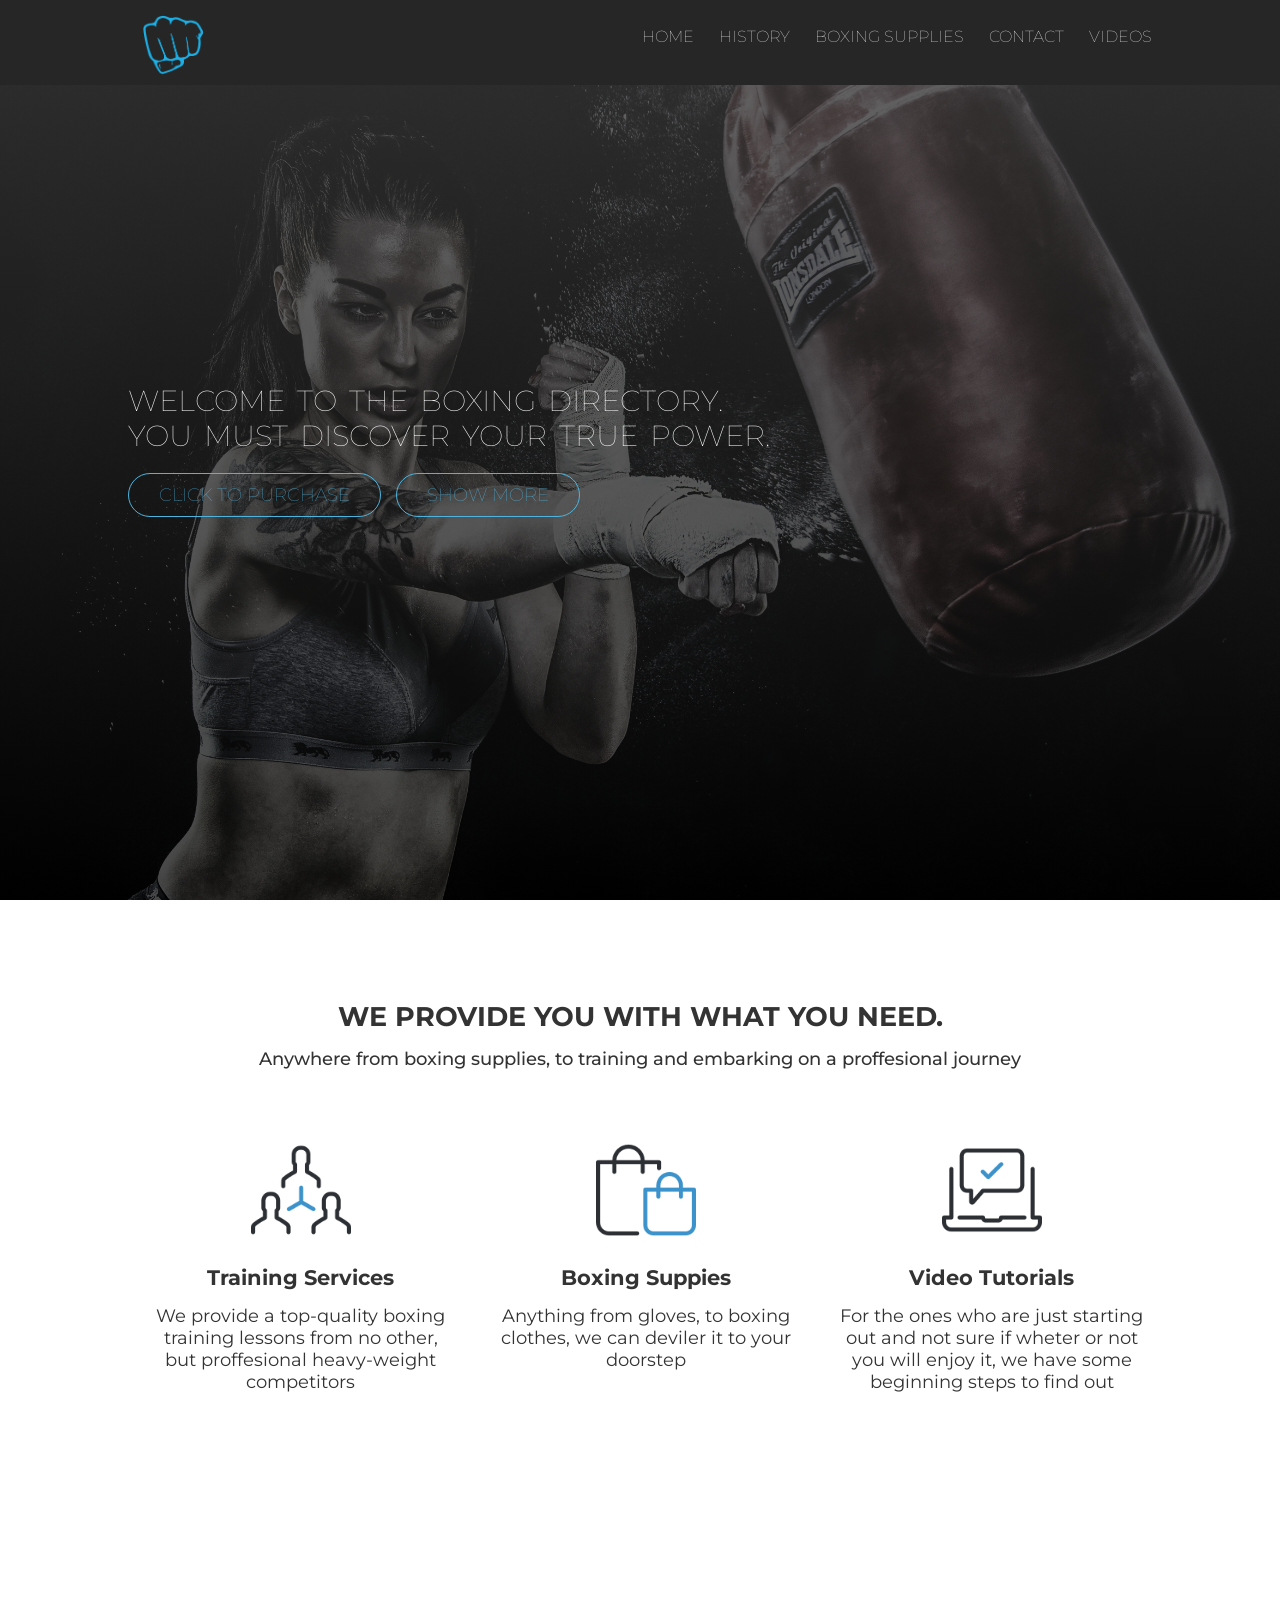
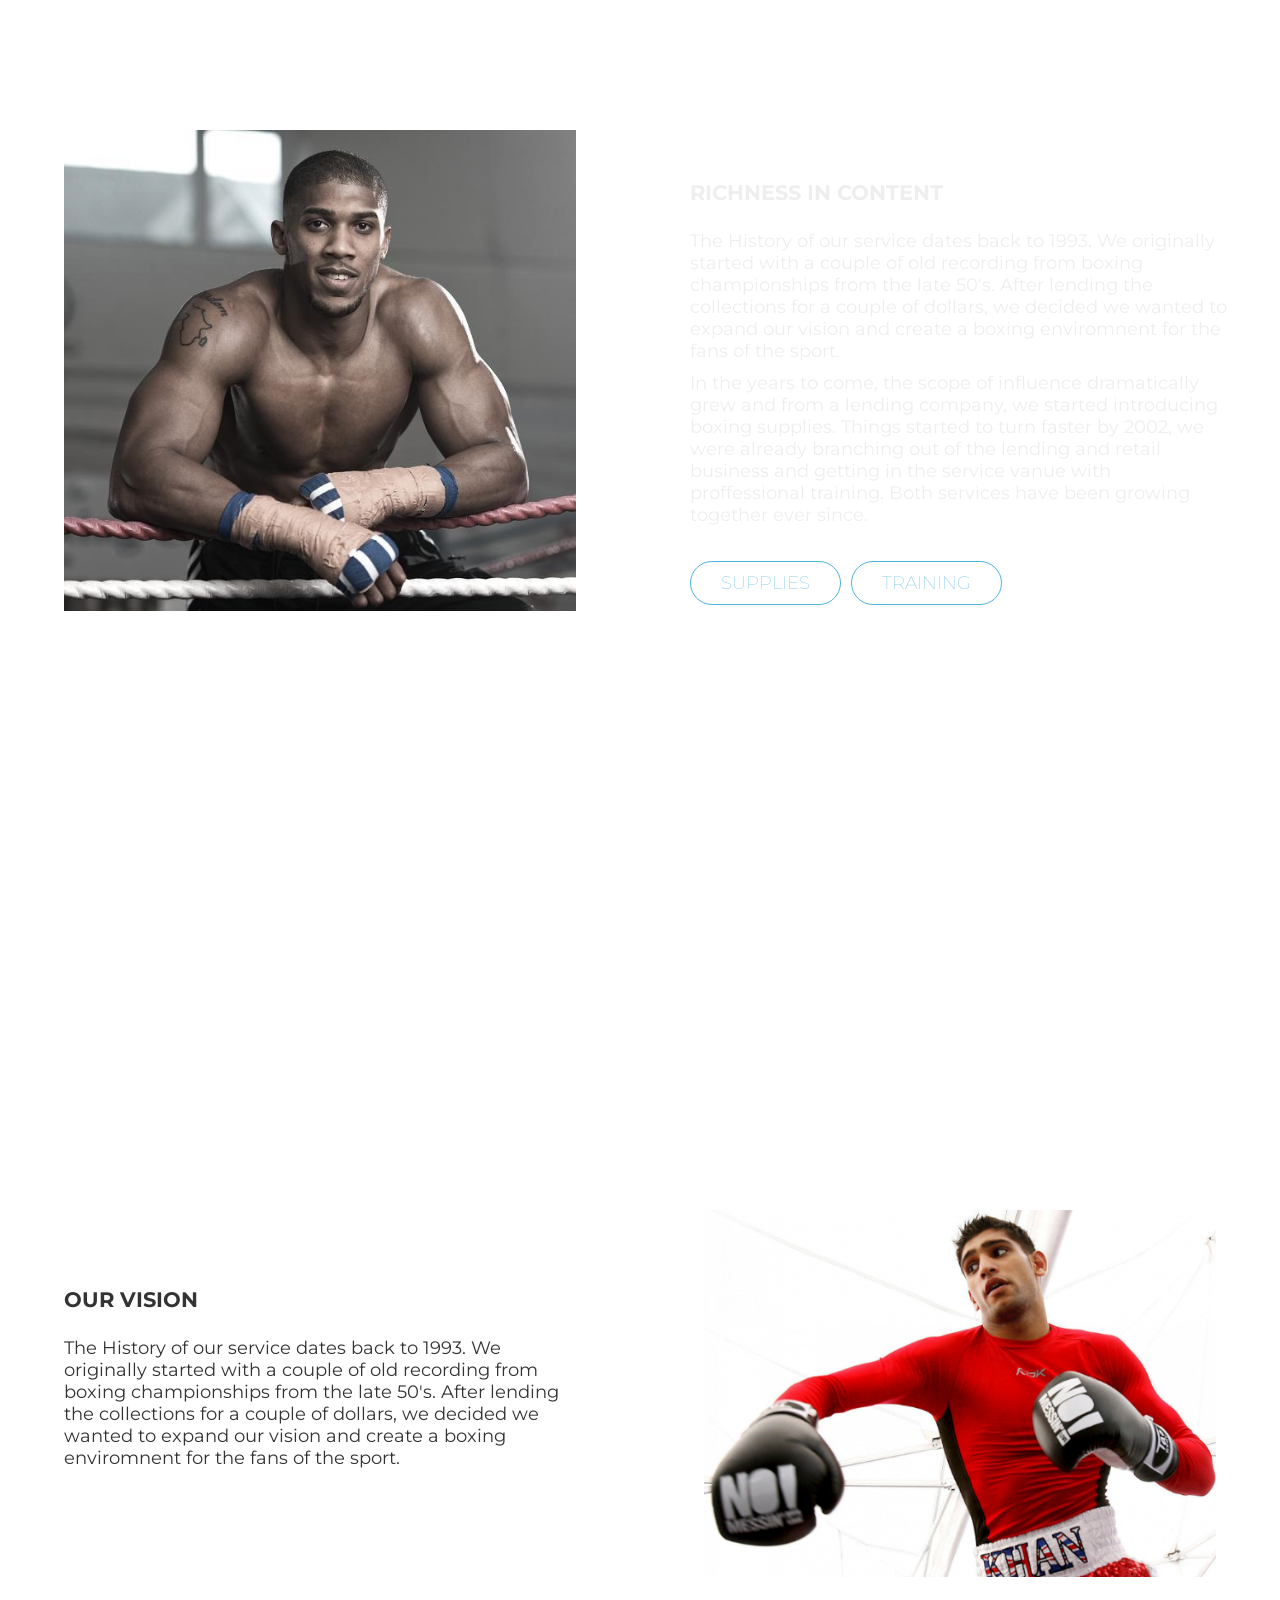
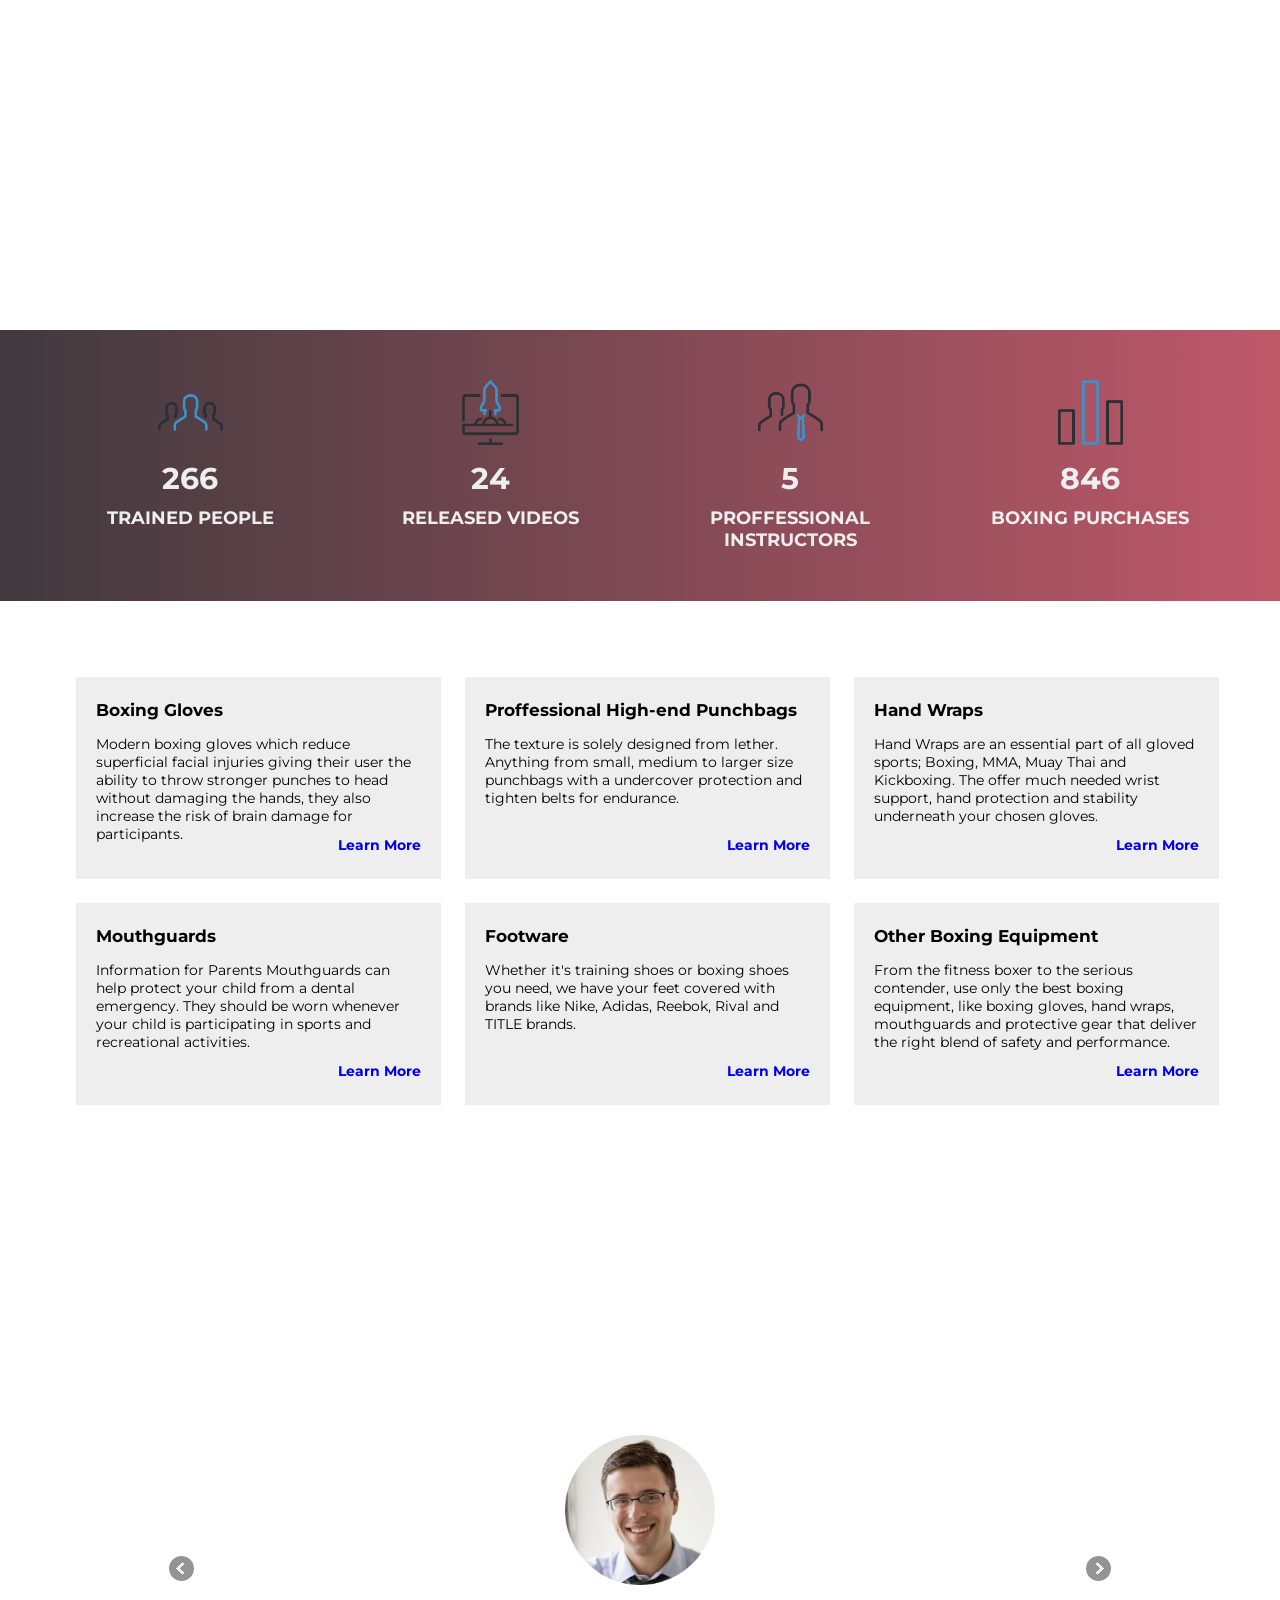
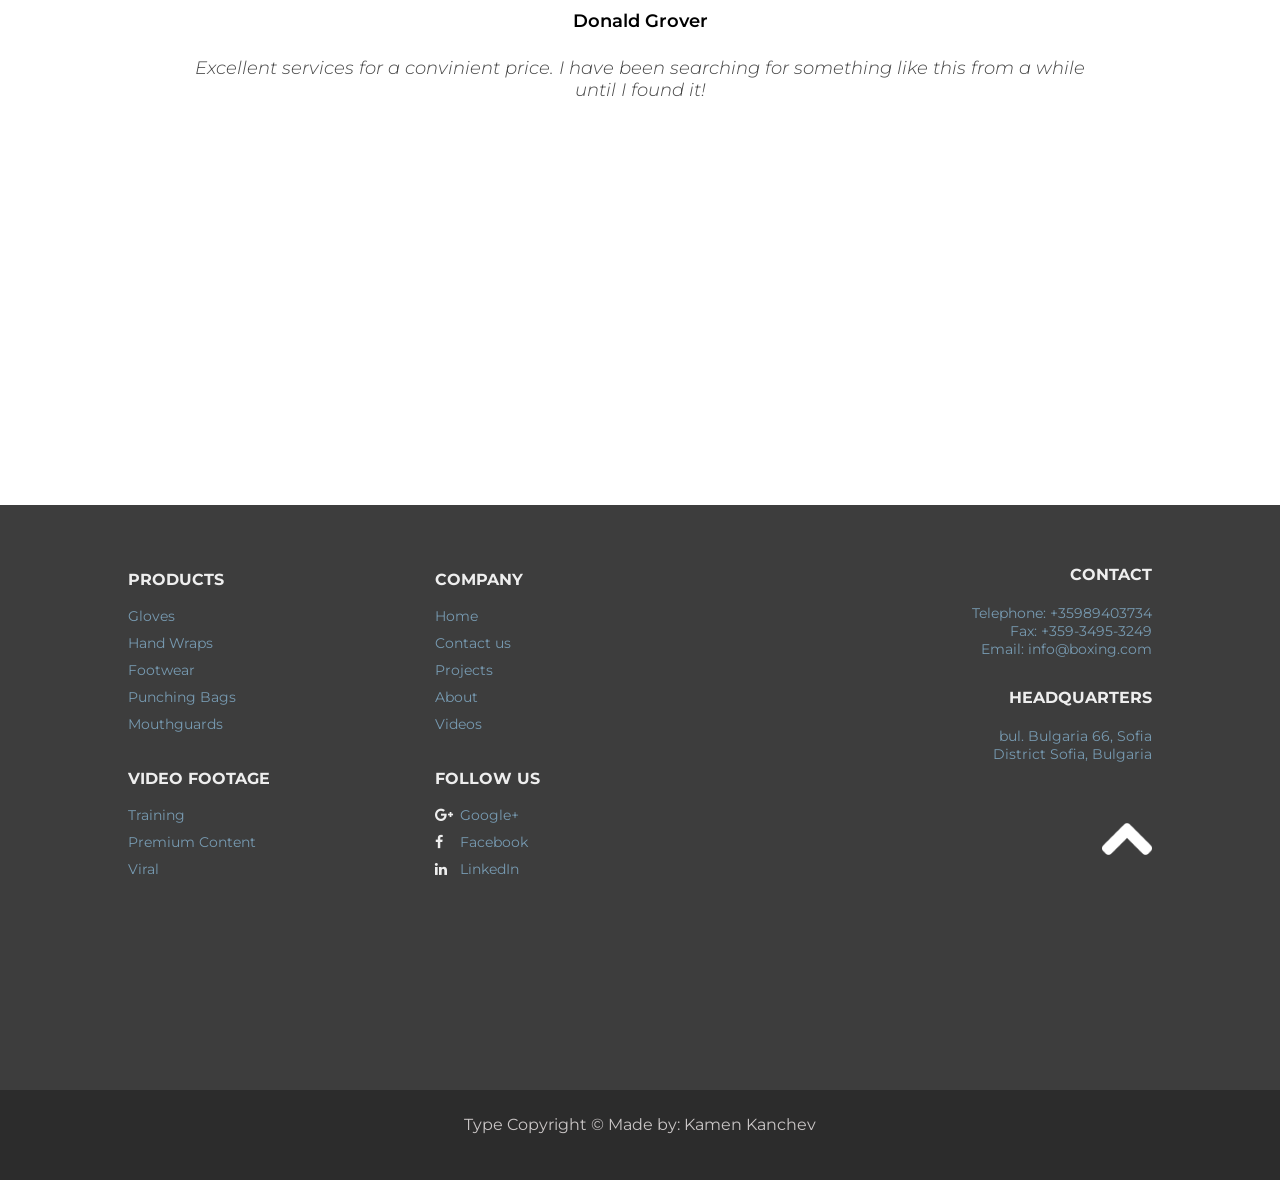
==== index.html @ dafce0fe "Initial commit" ====
<!DOCTYPE html>
<html lang="en">
<head>
    <title>Boxing Proficiency</title>
    <meta name="viewport" content="width=device-width, initial-scale= 1.0">
    <link rel="icon" href="images/boxing-icon.png">
    <link rel="stylesheet" type="text/css" href="css/style.css">
    <link rel="stylesheet" type="text/css" href="css/responsiveness.css">
    <link rel="stylesheet" href="sss/sss.css">
    <link href="css/font-awesome.css" rel="stylesheet" type="text/css">
    <link href="https://fonts.googleapis.com/css?family=Flamenco|Montserrat:300" rel="stylesheet">
    <link rel="stylesheet" href="https://cdnjs.cloudflare.com/ajax/libs/animate.css/3.7.0/animate.min.css">
    <link rel="stylesheet" href="https://cdnjs.cloudflare.com/ajax/libs/font-awesome/4.7.0/css/font-awesome.min.css">
    <script type="text/javascript" src="/javascript/javascript.js"></script>
    <script src="https://code.jquery.com/jquery-3.3.1.js"></script>
    <script src="http://ajax.googleapis.com/ajax/libs/jquery/2.2.4/jquery.min.js"></script> 
    <script src="javascript/jquery.counterup.js"></script>
    <script src="javascript/waypoint.js"></script>
    <script src="sss/sss.js"></script>
    <meta charset="UTF-8">
    <meta name="viewport" content="width=device-width, initial-scale=1.0">
    <meta http-equiv="X-UA-Compatible" content="ie=edge">
</head>
<body>
    <div class="nav-bar">
            <div class="row clearfix">
                    <a href="#"><img src="images/fist.png" class="logo"></a>
                    <div class="mobile-icon" href="#" onclick="slideshow()"><i class="fa fa-bars"></i></div>
                    <ul class="main-nav animated slideInDown" id="check-class" style="display: none;">
                        <li><a href="#Home" class="active">Home</a></li>
                        <li><a href="#History">History</a></li>
                        <li><a href="#Products">Boxing Supplies</a></li>
                        <li><a href="contact.html">Contact</a></li>
                        <li><a href="videos.html">Videos</a></li>
                    </ul>
            </div>
    </div>
    <div id="fullpage">
        <section class="section1" id="Home">
            <div class="main-content-header">
                <h1>WELCOME TO <span class="colorchange"> THE BOXING DIRECTORY.</span> <br>
                    YOU MUST DISCOVER YOUR TRUE POWER.
                    </h1>
                    <div class="center-buttons">
                    <a href="#" class="btn">Click to Purchase</a>
                    <a href="#" class="btn">Show More</a>
                </div>
            </div>
        </section>
        <section class="section2" id="boxes">
            <div class="lead-text">
                <h2>We provide you with what you need.</h2>
                <h4>Anywhere from boxing supplies, to training and embarking on a proffesional journey</h4>
            </div>
            <div class="container">
                    <div class="box">
                        <img src="/images/networking.png">
                        <h3>Training Services</h3>
                        <p>We provide a top-quality boxing training lessons from no other, but proffesional heavy-weight competitors</p>
                    </div>
                    <div class="box">
                        <img src="/images/bag.png">
                        <h3>Boxing Suppies</h3>
                        <p>Anything from gloves, to boxing clothes, we can deviler it to your doorstep</p>
                    </div>
                    <div class="box">
                        <img src="/images/laptop.png">    
                        <h3>Video Tutorials</h3>
                        <p>For the ones who are just starting out and not sure if wheter or not you will enjoy it, we have some beginning steps to find out</p>
                    </div>
            </div>
        </section>
        <section id="History">
            <div class="layout" >
                <div class="layout-box">
                    <img src="/images/Anthony-Joshua.jpg">
                </div>
                <div class="layout-box">
                    <div class="text-appear">
                        <h3>Richness in Content</h3>
                        <p>The History of our service dates back to 1993. 
                            We originally started with a couple of old recording from 
                            boxing championships from the late 50's. After lending the 
                            collections for a couple of dollars, we decided we wanted to 
                            expand our vision and create a boxing enviromnent for 
                            the fans of the sport. 
                        </p>
                        <p>In the years to come, the scope of influence dramatically grew
                            and from a lending company, we started introducing boxing supplies.
                            Things started to turn faster by 2002, we were already branching out 
                            of the lending and retail business and getting in the service vanue 
                            with proffessional training. Both services have been growing together
                            ever since.
                        </p>
                        <a href="#" class="btn">Supplies</a>
                        <a href="#" class="btn">Training</a>
                    </div>
                </div>
            </div>
        </section>
        <section>
            <div class="layout">
                <div class="layout-box">
                        <div class="text-appear2">
                                <h3>Our Vision</h3>
                                <p>The History of our service dates back to 1993. 
                                    We originally started with a couple of old recording from 
                                    boxing championships from the late 50's. After lending the 
                                    collections for a couple of dollars, we decided we wanted to 
                                    expand our vision and create a boxing enviromnent for 
                                    the fans of the sport. 
                                </p>
                        </div>
                </div>
                <div class="layout-box">
                    <img src="/images/khan.png">
                </div>
            </div>
        </section>
        <section>
            <div class="counter">
                <div class="counting-section">
                    <div class="inner-width">
                        <div class="col">
                            <img src="images/counter/group.png">
                            <div class="num">1392</div>
                            Trained People
                        </div>

                        <div class="col">
                            <img src="images/counter/startup.png">
                            <div class="num">133</div>
                            Released Videos
                        </div>

                        <div class="col">
                                <img src="images/counter/user.png">
                            <div class="num">32</div>
                            Proffessional Instructors
                        </div>

                        <div class="col">
                            <img src="images/counter/bar-chart.png">
                            <div class="num">4500</div>
                            Boxing Purchases
                        </div>   
                    </div>
                </div>
                <div id="Products"></div>
            </div>
        </section>
        <section class="section6">
            <div id="six-boxes">
                <div class="container-six">
                        <div class="six-box">
                            <h3>Boxing Gloves</h3>
                            <p> Modern boxing gloves which reduce superficial facial injuries giving their user the ability to throw stronger punches to head without damaging the hands, they also increase the risk of brain damage for participants.</p>
                            <div class="learn-box">
                                <a href="#"><b>Learn More</b></a>
                            </div>
                        </div>
                        <div class="six-box">
                            <h3>Proffessional High-end Punchbags</h3>
                            <p>The texture is solely designed from lether. Anything from small, medium to larger size punchbags with a undercover protection and tighten belts for endurance.</p>
                            <div class="learn-box">
                                <a href="#"><b>Learn More</b></a>
                            </div>
                        </div>
                        <div class="six-box">
                            <h3>Hand Wraps</h3>
                            <p>Hand Wraps are an essential part of all gloved sports; Boxing, MMA, Muay Thai and Kickboxing. The offer much needed wrist support, hand protection and stability underneath your chosen gloves.</p>
                            <div class="learn-box">
                                <a href="#"><b>Learn More</b></a>
                            </div>
                        </div>
                        <div class="six-box">
                            <h3>Mouthguards</h3>
                            <p>Information for Parents Mouthguards can help protect your child from a dental emergency. They should be worn whenever your child is participating in sports and recreational activities.</p>
                            <div class="learn-box">
                                <a href="#"><b>Learn More</b></a>
                            </div>
                        </div>
                        <div class="six-box">
                            <h3>Footware</h3>
                            <p>Whether it's training shoes or boxing shoes you need, we have your feet covered with brands like Nike, Adidas, Reebok, Rival and TITLE brands.</p>
                            <div class="learn-box">
                                <a href="#"><b>Learn More</b></a>
                            </div>
                        </div>
                        <div class="six-box">
                            <h3>Other Boxing Equipment</h3>
                            <p>From the fitness boxer to the serious contender, use only the best boxing equipment, like boxing gloves, hand wraps, mouthguards and protective gear that deliver the right blend of safety and performance. </p>
                            <div class="learn-box">
                                <a href="#"><b>Learn More</b></a>
                            </div>
                        </div>
                </div>
            </div>
        </section>
        <section>
            <div class="wrapper">
                <div class="slider-testimonial">
                    <div class="testimonial-item">
                        <div class="testimonial-client">
                            <img src="/images/person1.png" alt="">
                            <p class="client-name">Donald Grover</p>
                        </div>
                        <div class="testimonial-text">
                            <p>Excellent services for a convinient price. I have been searching for something like this from a while until I found it!</p>
                        </div>
                    </div>
                    <div class="testimonial-item">
                        <div class="testimonial-client">
                            <img src="/images/person2.png" alt="">
                            <p class="client-name">Marry Madrid</p>
                        </div>
                        <div class="testimonial-text">
                            <p>From the first service advisory call, to the last touch-up, the team was great and highly responsive to our needs!</p>
                        </div>
                    </div>
                    <div class="testimonial-item">
                        <div class="testimonial-client">
                            <img src="/images/person3.png" alt="">
                            <p class="client-name">Brian Puspos</p>
                        </div>
                        <div class="testimonial-text">
                            <p>Highly reccomend the team. Did the boxing scheduled instruction with Mr. Leanman and he gave me a perfect set of instructions to begin my training in the best possible manner.</p>
                        </div>
                    </div>
                </div>
            </div>
        </section>
        <footer>
            <div class="footer-inner">
                <div class="footer-left">
                    <div class="footer-box">
                        <h6>Products</h6>
                        <ul>
                            <li><a href="#">Gloves</a></li>
                            <li><a href="#">Hand Wraps</a></li>
                            <li><a href="#">Footwear</a></li>
                            <li><a href="#">Punching Bags</a></li>
                            <li><a href="#">Mouthguards</a></li>
                        </ul>
                    </div>

                    <div class="footer-box">
                            <h6>Video Footage</h6>
                            <ul>
                                <li><a href="#">Training</a></li>
                                <li><a href="#">Premium Content</a></li>
                                <li><a href="#">Viral</a></li>
                            </ul>
                        </div>
                </div>
                <div class="footer-left">
                        <div class="footer-box">
                            <h6>Company</h6>
                            <ul>
                                <li><a href="#">Home</a></li>
                                <li><a href="#">Contact us</a></li>
                                <li><a href="#">Projects</a></li>
                                <li><a href="#">About</a></li>
                                <li><a href="#">Videos</a></li>
                            </ul>
                        </div>
    
                        <div class="footer-box">
                                <h6>Follow us</h6>
                                <ul>
                                    <li><a href="#"><i class="fa fa-google-plus"></i>Google+</a></li>
                                    <li><a href="#"><i class="fa fa-facebook"></i>Facebook</a></li>
                                    <li><a href="#"><i class="fa fa-linkedin"></i>LinkedIn</a></li>
                                </ul>
                            </div>
                    </div>
                    <div class="footer-right">
                        <div class="footer-box-right">
                            <h6>Contact</h6>
                            <p>Telephone: +35989403734</p>
                            <p>Fax: +359-3495-3249</p>
                            <p>Email:  <a href="info@boxing.com">info@boxing.com</a></p>
                        </div>
    
                        <div class="footer-box-right">
                            <h6>Headquarters</h6>
                            <p>bul. Bulgaria 66, Sofia</p>
                            <p>District Sofia, Bulgaria</p>
                        </div>
                        <div class="footer-box-right" id="#Home">
                            <a href="#"><img src="images/arrow-up.png"></a>
                        </div>
                    </div>
                <div class="clr"></div>
            </div>
        </footer>
        <div class="copyright">
            <p>Type Copyright © Made by: Kamen Kanchev</p>
        </div>
    </div>
<script>
    jQuery(function($){
        $('.slider-testimonial').sss({
            slideShow : true,
            speed : 3000
        });
    });
    // ---- Counter Animation 
$(".num").counterUp({delay:10,time:1000});
</script>
</body>
</html>
---- css/style.css ----
*{
    margin: 0px;
    padding: 0px;
    box-sizing: border-box;
}

html{
    scroll-behavior: smooth;
}

body{
    font-size: 18px;
    overflow-x: hidden !important;
    font-family: 'Montserrat', sans-serif;
}
/* -----------  SECTIONS  ------------*/
section:nth-child(1){
    height: 100vh;
    width: 100%;
    display: table;
    background-image:linear-gradient(rgba(61, 60, 60, 0.8),rgba(0,0,0,0.7)), url('../images/boxing-16.jpg');
    background-size: cover; 
    background-repeat: no-repeat;
    background-position: center;
    background-attachment: fixed;
}

section:nth-child(2){
    height: 70vh;
    width: 100%;
    background-image: #eee;
    color: #333;
}

section:nth-child(3){
    height: 120vh;
    width: 100%;
    color: #eee;
    background-image: linear-gradient(rgba(61, 60, 60, 0.8),rgba(0,0,0,0.7)), url('../images/boxing-gloves.jpg');
    display: table;
    background-size: cover; 
    background-repeat: no-repeat;
    background-position: center;
    background-attachment: fixed;
}

section:nth-child(4){
    height: 80vh;
    width: 100%;
}

section:nth-child(5){
    width: 100%;
}

section:nth-child(6){
    height: 80vh;
    width: 100%;
    
}

section:nth-child(7){
    width: 100%;
    height: 50vh;
    
}

.copyright{
    width: 100%;
    height: 10vh;
    background: rgb(44, 44, 44);
    color: rgb(202, 198, 198);
    text-align: center;
    padding-top: 25px;
    font-size: 1vw;
}
.copyright p {
    font-size: 16px;
}

.row{
    max-width: 80%;
    margin: 0 auto;
    background-image: #eee;
    color: #333;
}
/*--------------------  NAVIGATION  --------------------*/
.nav-bar .logo {
    height: 65px;
    width: auto;
    float: left;
    margin-top: 15px;
    margin-left: 15px;
    transition: height 0.5s;
}

.nav-bar{
    width: 100%;
    height: 80px;
    top: 0px;
    position: fixed;
    z-index: 999;
    transition: height 0.5s;
}

.main-nav{
    float: right;
    margin-top: 25px;
}

.main-nav li {
    display: inline-block;
    list-style: none;
    margin-left: 20px;
}

.main-nav li a{
    padding: 5px 0;
    color: #fff;
    text-decoration: none;
    text-transform: uppercase;
    font-size: 90%;
    font-weight: 100;
    transition: color 0.5s;
    transition: font-size 0.5s;
}

.main-nav li a:hover{
    border-bottom: 2px solid #4eb4dd;
}

.main-content-header{
    width: 80%;
    position: absolute;
    top: 50%;
    left: 50%;
    transform: translate(-50%, -50%);
}

h1{
    color: #fff;
    font-size: 160%;
    word-spacing: 5px;
    margin-bottom: 20px;
    text-transform: uppercase;
    font-weight: lighter;
}

.btn{
    display: inline-block;
    padding: 10px 30px;
    font-weight: lighter;
    text-decoration: none;
    text-transform: uppercase;
    border-radius: 200px;
    transition: background-color 0.2s, border 0.2s, color 0.2;
    background-color: transparent;
    color: #4eb4dd;
    border: 1px solid #4eb4dd;
    margin-right: 1%;
}

.btn-full{
    background-color: transparent;
    color: #4eb4dd;
    margin-right: 20px; 
    border: 1px solid #4eb4dd;
}

.btn:hover{
    background-color: rgb(218, 216, 216);
    color: #333;
    font-weight: bold;
}

.btn-nav{
    background-color: transparent;
    color: #fff;
    border: 1px solid rgb(212, 212, 212);
}

.btn-nav:hover{
    background-color: #4eb4dd;
}

.colorchange{
    animation: colorchangeanimation 3s infinite;
}

@keyframes colorchangeanimation{
    0%{color: #4eb4dd}
    25%{color: orange}
    50%{color: #4eb4dd}
    100%{color: #4eb4dd}
}
/* ---------------------------------- THREE BOXES CONTENT ------------------------------------ */
#boxes{
    margin-top: 100px;
}

.lead-text h2{
    text-align: center;
    margin-bottom: 15px;
    text-transform: uppercase;
    font-weight: 1500;
}

.lead-text h4{
    text-align: center;
    margin-bottom: 50px;
    font-weight: 500;
}

.container{
    margin-left: 10%;
}

#boxes .box {
    float: left;
    width: 30%;
    padding: 20px;
    text-align: center;
    font-size: 10;
    background: white;
}

#boxes .box img{
    width: 100px;
    height: auto;
}

#boxes .box h3{
    margin-top: 20px;
    margin-bottom: 15px;
}

.layout{
    margin-top: 100px;
}

.layout .layout-box {
    float: left;
    width: 50%;
}

.layout .layout-box img{
    height: auto;
    padding: 0 10%;
    max-width: 100%;
    
}
/* ----------- First Text Appearance  ------------*/
.text-appear{
    opacity: 0;
    transform: translateY(75px);
    transition: 1s all ease-in-out;
    padding: 50px;
}

.text-appear h3{
    
    margin-bottom: 25px;
    text-transform: uppercase;
}

.text-appear p{
    margin: 10px 0;
}

.text-appear .btn{
    margin-top: 25px;
}

.text-appearance{
    opacity: 1;
    transform: translateX(0px);
}

/* ----------- Second Text Appearance  ------------*/
.text-appear2{
    opacity: 0;
    transform: translateY(75px);
    transition: 1s all ease-in-out;
    color: #333;
    padding: 0 10%;
}
.text-appear2 h3{
    margin-top: 15%;
    margin-bottom: 25px;
    text-transform: uppercase;
}

.text-appear2 p{
    margin: 10px 0;
}

.text-appearance{
    opacity: 1;
    transform: translateX(0px);
}

/* ----------- Testemonial Section ------------*/
.wrapper{
    width: 100%;
    padding: 50px;
}

.slider-testimonial{
    width: 85%;
    max-width: 1400;
    margin: auto;
}

.testimonial-client{
    margin-bottom: 25px;
}

.testimonial-client img{
    width: 150px;
    margin: auto !important;
}

.client-name{
    font-weight: 600;
    margin-top: 25px;
    text-align: center;
}

.testimonial-text p{
    font-weight: 300;
    text-align: center;
    font-style: italic;
    color: #454545;
    width: 90%;
    margin: auto;
}
/* ------------------------ Counter -----------------------*/
.counter{
    position: relative;
    top: 50%;
    width: 100%;
    transform: translateY(-50);
}

.counting-section{
    padding: 40px 0;
    width: 100%;
    background: linear-gradient(90deg, #403A3E, #BE5869);
}

.inner-width{
    max-width: 1200px;
    margin: auto;
    display: flex;
}

.col{
    flex: 1;
    text-align: center;
    padding: 10px;
    color: #eee;
    text-transform: uppercase;
    font-family: "montserrat", sans-serif !important;
    font-weight: bold; 
}

.col img{
    height: 65px;
}

.num{
    font-size: 30px;
    margin: 10px 0;
}
/* ---------------------------------- SIX BOXES CONTENT ------------------------------------ */


#six-boxes {
    margin-top: 5%;
    margin-left: 5%;
}

#six-boxes .container-six{
    margin: auto;
}

#six-boxes .six-box {
    float: left;
    width: 30%;
    height: 14em;
    padding: 20px;
    text-align: left;
    font-size: 80%;
    margin: 1%;
    background: #eee;
}

.six-box h3{
    margin-top: 1%;
    margin-bottom: 15px;
}

.six-box p{
    height: 7em;
}

.six-box .learn-box{
    text-align: right;
}

.six-box .learn-box a {
    text-decoration: none;
}

/* --------------------------------- FOOTER ------------------------------- */
footer{
    width: 100%;
    overflow: hidden;
    height: 65vh;
    background: #3d3d3d;
    margin-top: 30vh;
    padding-top: 10px;
}

.footer-inner{
    width: 80%;
    height: auto;
    margin: auto;
    padding-top: 20px;
}

.footer-left{
    float: left;
    width: 30%;
    height: auto;
}

.footer-box{
    width: 100%;
    margin: auto;
    height: auto;
    margin: 35px 0;
}

.footer-box h6{
    font-size: 1.25vw;
    color: #eee;
    text-align: left;
    font-weight: bold;
    text-transform: uppercase;
    padding-bottom: 10px; 
}

.footer-box li{
    list-style-type: none;
    padding-top: 5px;
}

.footer-box li a{
    font-size: 80%;
    color: #779ab1;
    text-decoration: none;
}

.footer-box li a i{
    padding-right: 10px;
    color: #eee;
    width: 25px;
    margin: auto;
}

.footer-right {
    float: right;
    width: 40%;
    height: auto;
}

.footer-box-right{
    width: 100%;
    margin: auto;
    height: auto;
    margin: 10px 0;
}

.footer-box-right img{
    margin-top: 10%;
    float: right;
    width: 50px;
    height: auto;
}

.footer-box-right h6{
    font-size: 1.25vw;
    color: #eee;
    text-align: right;
    font-weight: bold;
    text-transform: uppercase;
    padding: 20px 0; 
}

.footer-box-right p{
    text-align: right;
    color: #779ab1;
    max-width: 100%;
    font-size: 80%;
}

.footer-box-right p a{
    color: #779ab1;
    text-decoration: none;
}

/* --------------------------------- CONTACTS STYLING ------------------------------- */

.contact{
    background: #333;
}

.contact section{
    height: 100vh;
}

.contact .contact-container{
    width: 50%;
    float: left;
    margin-top: 150px;
}

iframe{
    width: 80%;
    height: 450px;
}

form{
    margin-top: 50px;
    text-align:center;
}

.form-control{
    width: 30vw;
    background: transparent;
    border: none;
    outline: none;
    border-bottom: 1px solid gray;
    color: #fff;
    font-size: 16px;
    margin-bottom: 25px;
}

input{
    height: 45px;
}

form .submit{
    background: #536c7c;
    border-color: transparent;
    color: #eee;
    text-transform: uppercase;
}

form .submit:hover{
    background: #779ab1;
}

textarea{
    max-width: 30vw;
    min-width: 30vw;
    min-height: 50px;
    max-height: 150px;
    font-size: 16px;
}
/* ------------------------------ Video Wrapper ----------------------------------- */

.video-h2{
    margin-top: 150px;
    margin-left: 10%;
    width: fit-content;
    text-transform: uppercase;
    color: #eee;
    /* background: #4eb4dd; */
}

.video-section{
    width: 80%;
    margin: 0 auto;
    height: auto;
}

hr{
    color: #779ab1;
    /* border-bottom: #454545; */
    border: 0;
    height: 1px;
    background: #333;
    background-image: linear-gradient(to right, #ccc, #333, #ccc);
    margin-left: 10%;
    width: 350px;
    size: 0.5px;
    margin-bottom: 2.5%;
}

.video-number{
    width: 31%;
    float: left;
    margin: 1%;
    overflow: hidden;
    white-space: nowrap;
}

.video-number:last-child{
    margin-bottom: 50px;
}

.video-wrapper{
    position: relative;
    padding-bottom: 56.25%;
    padding-top: 25px;
    height: 0px;
}

.video-wrapper iframe{
    position: absolute;
    left: 0px;
    top: 0px;
    right: 0px;
    bottom: 0px;
    height: 100%;
    width: 100%;
}
---- css/responsiveness.css ----
.mobile-icon{
    display: none;
}

/*------------- -------------*/


@media only screen and (min-width:240px) and (max-width: 768px){

    .nav-bar{
        width: 100%;
    }

    .row{
        max-width: 100% !important;
    }

    h1{
        font-size: 20px;
        text-align: center;
    }
    .main-nav{
        margin-top: 0px;
        display: none;
        background: #333;
        width: 100%;
    }

    .main-content-header{
        width: 100%;
    }

    .mobile-icon{
        display: inline-block;
        z-index: 999 !important;
        position: relative;
        float: right;
        color: white;
        padding-top: 30px;
        padding-right: 20px;
        font-size: 26px !important;
    }
    
    .main-nav{
        float:left;
        width: 100%;
        z-index: -1;
        padding-bottom: 25px;
    }

    .main-nav li{
        display: block;
        margin-top: 10px;
        color: #333;
        text-align: center;
        font-size: 16px;
    }

    .logo {
        height: 45px !important;
        position: fixed;
        top: 1;
        z-index: 1;
        margin-top: 20px !important;
        margin-left: 20px !important;
    }

    .main-content-header{
        top: 60%;
    }

    .btn{
        font-size: 14px;
        text-align: center;
    }

    .center-buttons{
        margin: auto 0;
        width: 100%;
        text-align: center;
    }

    h2{
        font-size: 20px;
    }

    #boxes{
        margin-top: 35px;
    }

    .container{
        margin-left: 0;
    }

    h4{
        font-size: 18px;
    }

    #boxes .box {
        width: 100%;
    }

    #boxes .box h3{
        font-size: 20px;
    }

    p{
        font-size: 16px;
    }

    section:nth-child(3){
        height: 800px;
    }

    .layout{
        margin-top: 50px;
    }

    .layout .layout-box {
        width: 100%;
        text-align: center;
    }

    h3{
        margin-top: 10px;
        font-size: 18px;
        text-align: center;
    }

    .text-appear p{
        text-align: center;
    }

    section:nth-child(4){
        height: 650px;
    }

    .text-appear2 h3{
        margin-top:0px;
    }

    .text-appear2 p{
        margin-bottom: 50px;
    }

    .counter{ 
        margin-top: 100px;
    }

    .col{
        font-size: 14px;
    }
    
    .inner-width{
        display: block;
    }
    
    section:nth-child(6){
        height: 1550px;
    }
    section:nth-child(7){
        height: 350px;
    }

    #six-boxes{
        margin-left: 5%;
    }

    #six-boxes .six-box{
        width: 90%;
        height: 220px;
        margin: 2%;
    }

    .six-box .learn-box a {
        text-decoration: none;
        font-size: 14px;
    }

    .footer-left{
        width: 50%;
    }
    
    .footer-left:nth-child(1){
        display: none;
    }

    .footer-box h6{
        font-size: 14px;
    }

    .footer-box li a{
        font-size: 12px;
    }

    .footer-box-right h6{
        font-size: 14px;
    }

    .footer-box-right p{
        font-size: 12px;
    }

    .copyright p {
        font-size: 12px;
    }

    /* --------------------------- Contact Responsiveness ---------------------------- */
    
    .contact section{
        height: 200vh;
    }

    iframe{
        margin-left: 10%;
        height: 400px;
    }
    
    .contact .contact-container{
        width: 100%;
    }

    .form-control{
        width: 80vw;
    }

    textarea{
        max-width: 80vw;
        min-width: 80vw;
    }

    /* ------------------------- Video Style ---------------------------- */
    
    .video-section{
        width: 80%;
    }

    .video-number{
        width: 100%;
        margin: 10px 0px;
    }

    .video-h2{
        font-size: 20px;
    }

    .video-number:last-child{
        margin-bottom: 50px;
    }

    hr{
        width: 250px;
    }

    .video-wrapper iframe{
        margin-left: 0px;
    }

}

@media only screen and (min-width:768px) and (max-width:1024px){
 
    .row{
        margin: 0;
        max-width: 95%;
        margin: auto;
    }

    h1{
        font-size: 22px;
    }

    .nav-bar .logo{
        position: absolute;
    }

    .nav-bar{
        width: 100%;
        background: #333;
        height: 80px; 
    }

    .main-nav li a{
        font-size: 70%;
    }
    
    .box p{
        font-size: 16px;
    }

    section:nth-child(3){
        height: auto;
    }

    .layout{
        margin-top: 50px;
    }

    .layout p{
        font-size: 14px;
    }

    .text-appear h3{
        margin-top: 0px;
    }

    .text-appear{
        padding: 0 10px;
    }
    
    .text-appear .btn{
        margin-bottom: 15%;
    }

    section:nth-child(4){
        height: 50vh;
    }

    .text-appear2 h3{
        margin-top: 5%;
    }

    #six-boxes .six-box {
        width: 45%;
    }

    section:nth-child(6){
        height: 750px;
    }

    section:nth-child(7){
        height: 300px;
    }

    .copyright{
        font-size: 14px;
    }

    .video-section{
        width: 80%;
        height: auto;
    }

    .video-number{
        width: 46%;
    }

    .video-number:last-child{
        margin-bottom: 50px;
    }

    .video-h2{
        font-size: 20px;
    }

}
---- sss/sss.css ----
.sss {
	height: 0;
	margin: 0; 
	padding: 0;
	position: relative;
	display: block;
	overflow: hidden;
}

.ssslide {
	width: 100%;
	margin: 0;
	padding: 0;
	position: absolute;
	top: 0;
	left: 0;
	display: none;
	overflow: hidden;
}

.ssslide img {
	max-width: 100%;
	height: auto;
	margin: 0;
	padding: 0;
	position: relative;
	display: block;
}

.sssnext, .sssprev {
	width: 25px;
	height: 100%;
	margin: 0;
	position: absolute;
	top: 0;
	background: url('images/arr.png') no-repeat;
}

.sssprev {
	left: 3%;
	background-position: 0 50%;
}

.sssnext {
	right: 3%;
	background-position: -26px 50%;
}

.sssprev:hover, .sssnext:hover {
	cursor: pointer;
}
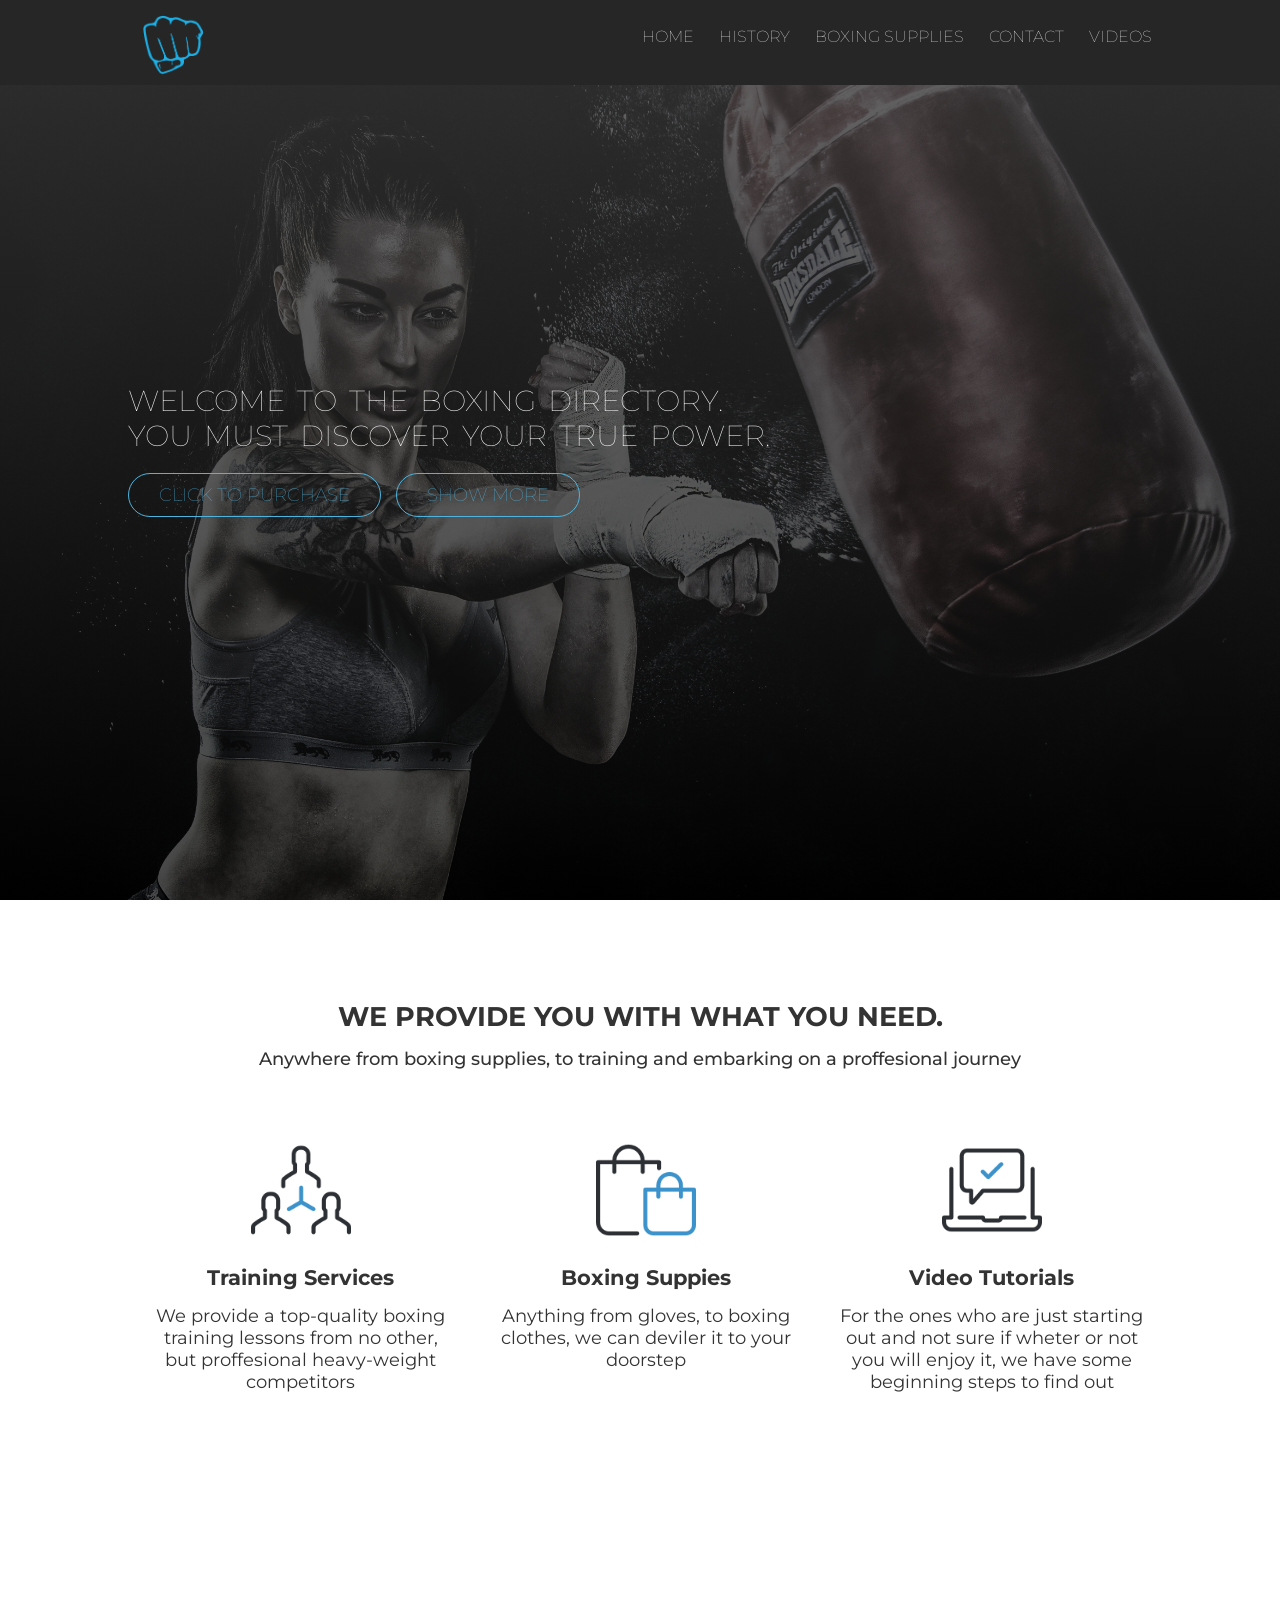
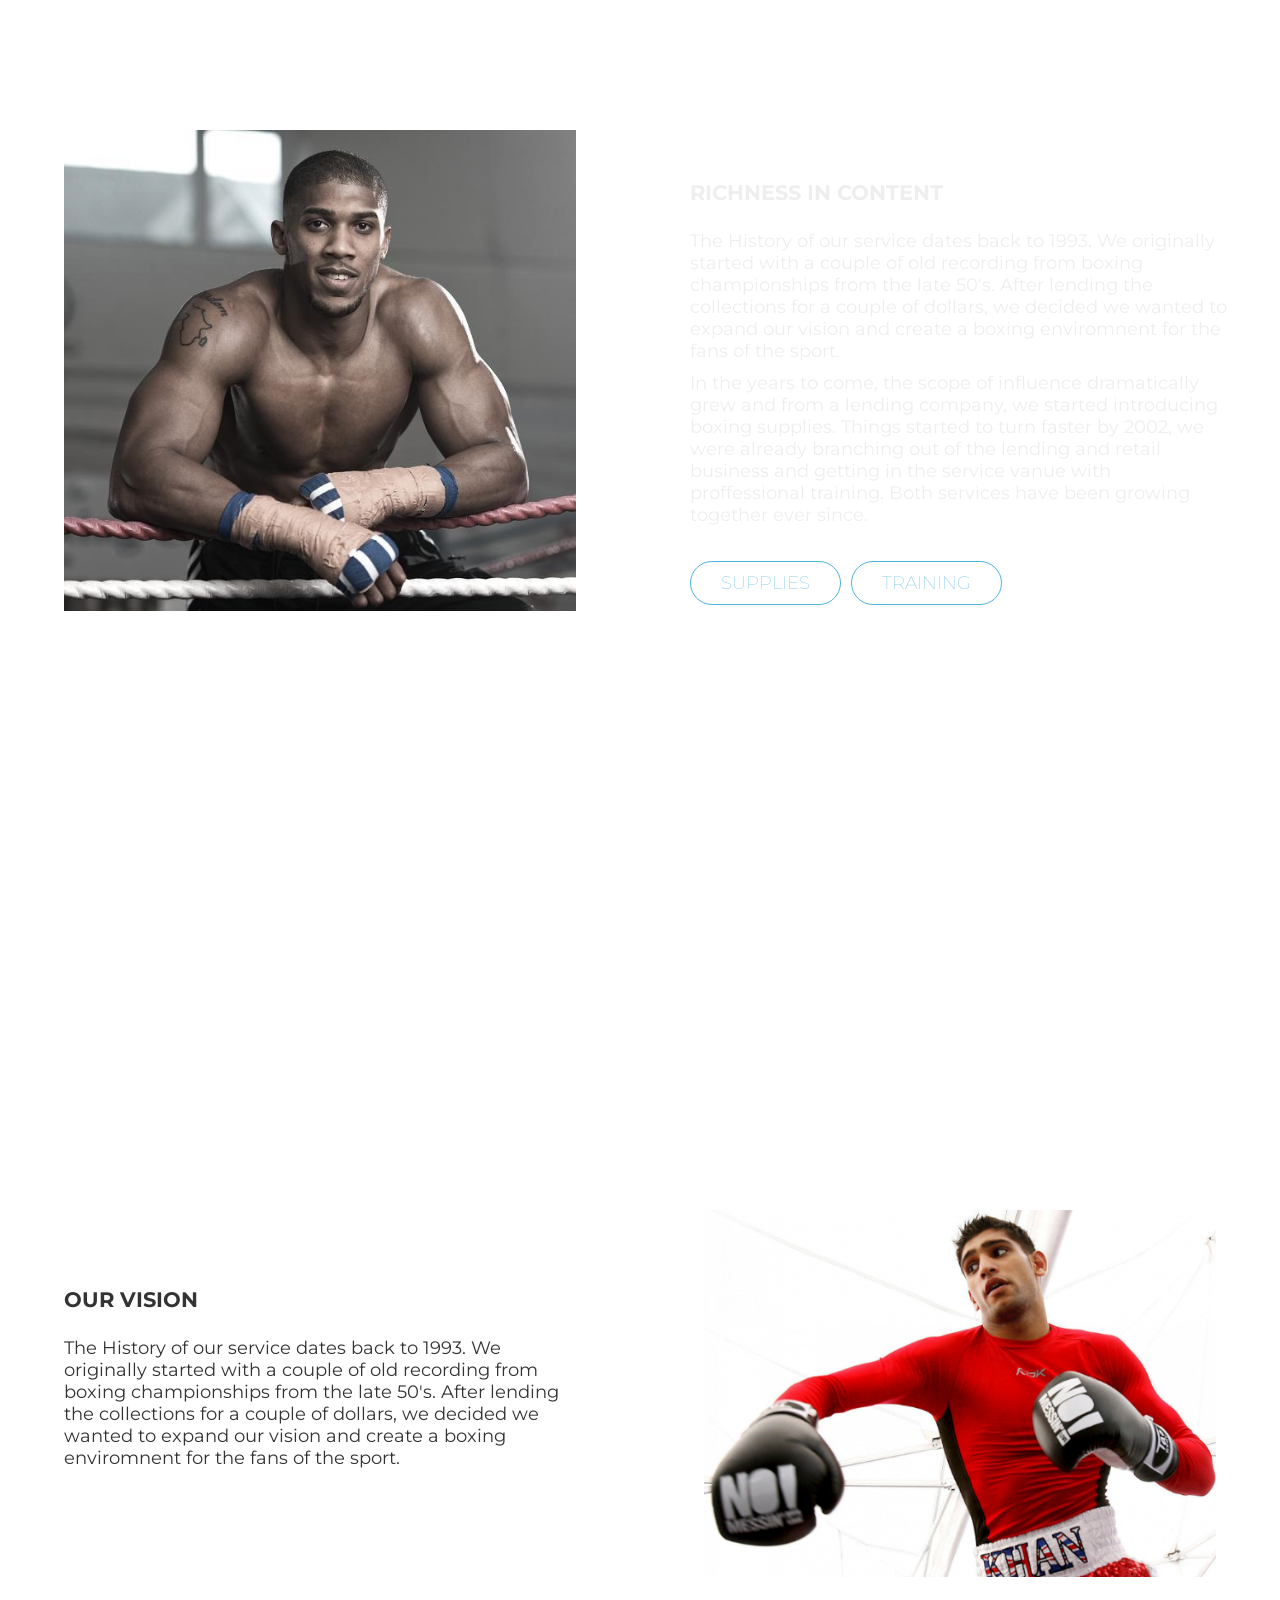
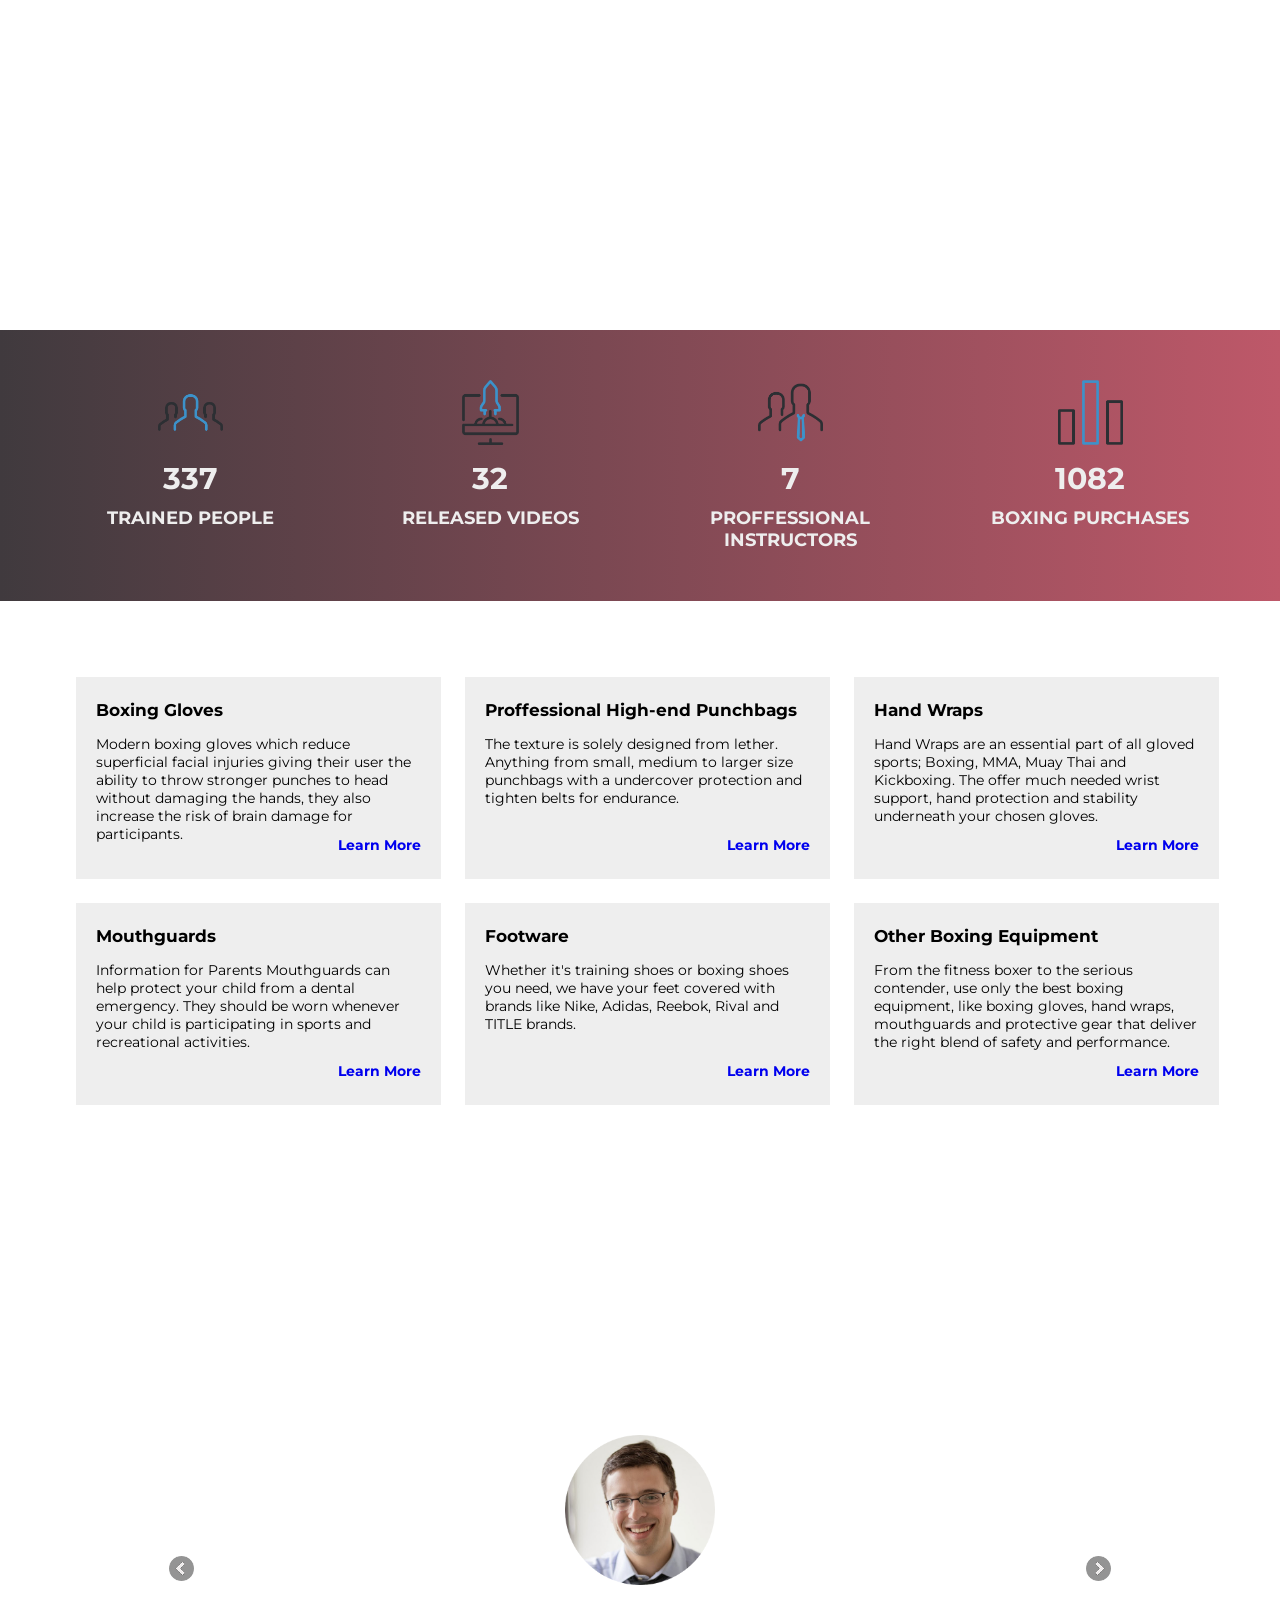
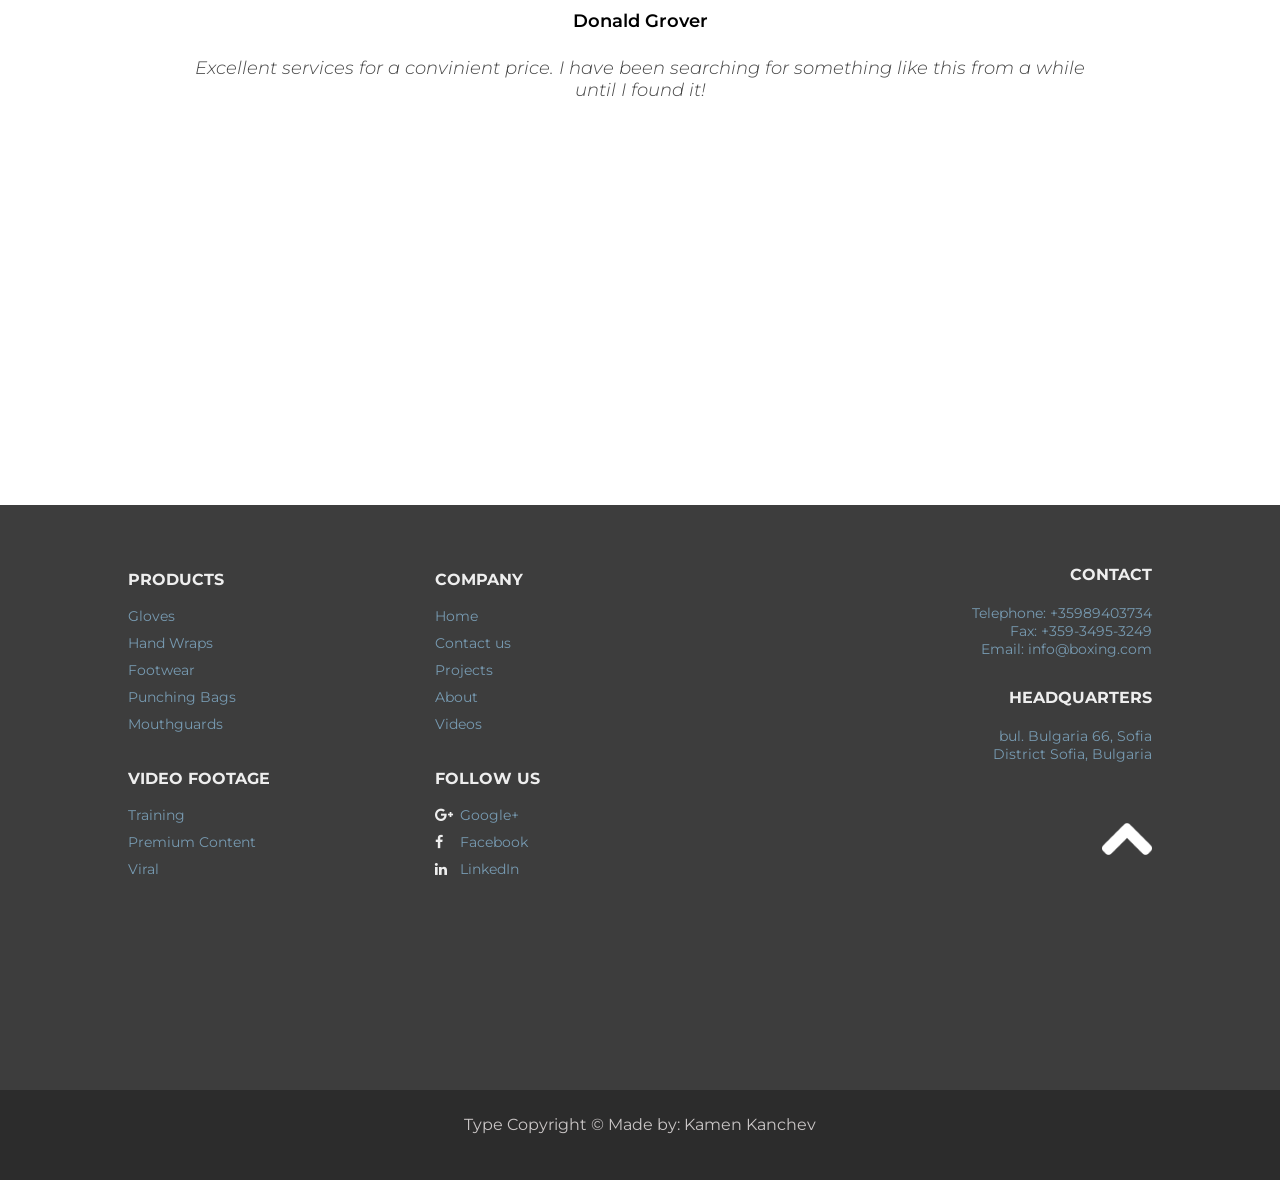
==== commit 454f5815: "fixed Jquery unhandlled error" ====
--- a/index.html
+++ b/index.html
@@ -11,12 +11,14 @@
     <link href="https://fonts.googleapis.com/css?family=Flamenco|Montserrat:300" rel="stylesheet">
     <link rel="stylesheet" href="https://cdnjs.cloudflare.com/ajax/libs/animate.css/3.7.0/animate.min.css">
     <link rel="stylesheet" href="https://cdnjs.cloudflare.com/ajax/libs/font-awesome/4.7.0/css/font-awesome.min.css">
+    
     <script type="text/javascript" src="/javascript/javascript.js"></script>
-    <script src="https://code.jquery.com/jquery-3.3.1.js"></script>
-    <script src="http://ajax.googleapis.com/ajax/libs/jquery/2.2.4/jquery.min.js"></script> 
+
+    <script src="http://ajax.googleapis.com/ajax/libs/jquery/2.2.4/jquery.min.js"></script>
     <script src="javascript/jquery.counterup.js"></script>
+    <script src="sss/sss.js"></script>
     <script src="javascript/waypoint.js"></script>
-    <script src="sss/sss.js"></script>
+
     <meta charset="UTF-8">
     <meta name="viewport" content="width=device-width, initial-scale=1.0">
     <meta http-equiv="X-UA-Compatible" content="ie=edge">
@@ -298,15 +300,19 @@
             <p>Type Copyright © Made by: Kamen Kanchev</p>
         </div>
     </div>
+    
 <script>
+     
     jQuery(function($){
         $('.slider-testimonial').sss({
             slideShow : true,
             speed : 3000
         });
     });
+
     // ---- Counter Animation 
-$(".num").counterUp({delay:10,time:1000});
+    $(".num").counterUp({delay:10,time:1000});
+
 </script>
 </body>
 </html>
